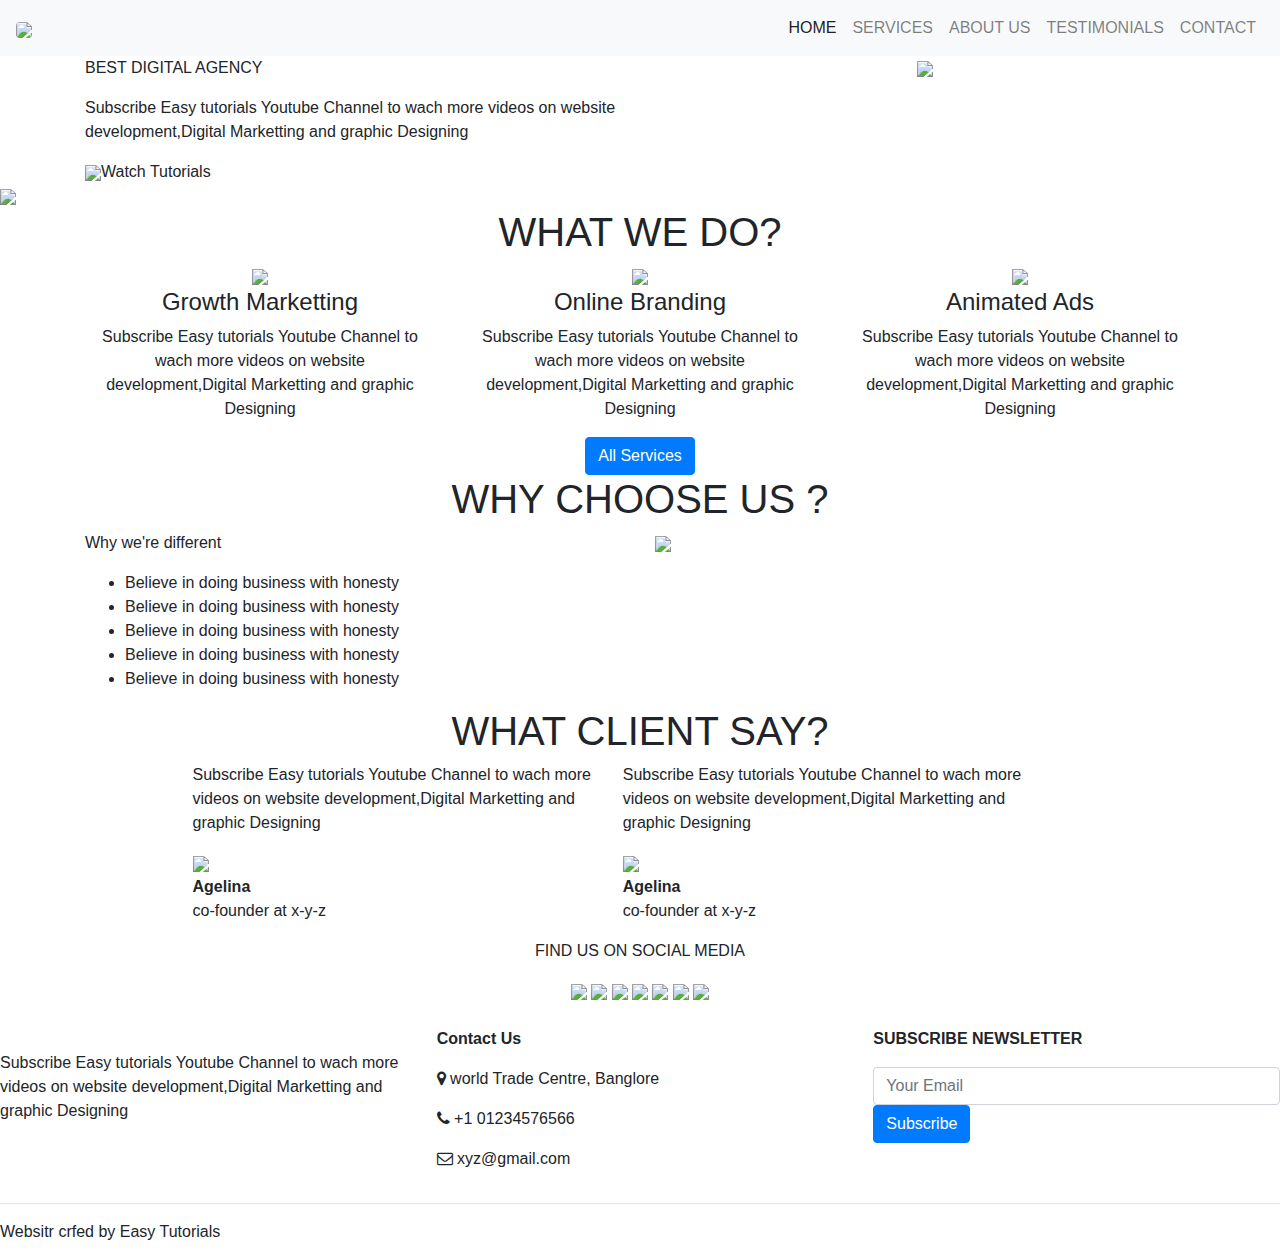
==== index.html @ fe6caace "Update and rename agencyweb.html to index.html" ====
<!DOCTYPE html>
<html>
<head>
	<title>AGENCY WEBSITE</title>
	<link rel="stylesheet" type="text/css" href="style.css">
<link rel="stylesheet" href="https://stackpath.bootstrapcdn.com/bootstrap/4.5.0/css/bootstrap.min.css">
<script src="https://code.jquery.com/jquery-3.5.1.slim.min.js"></script>
<script src="https://cdn.jsdelivr.net/npm/popper.js@1.16.0/dist/umd/popper.min.js"></script>
<script src="https://stackpath.bootstrapcdn.com/bootstrap/4.5.0/js/bootstrap.min.js"></script>
<link rel="stylesheet" type="text/css" href="https://stackpath.bootstrapcdn.com/font-awesome/4.7.0/css/font-awesome.min.css">


</head>
<body>
<section id="nav-bar">
	<nav class="navbar navbar-expand-lg navbar-light bg-light">
  <a class="navbar-brand" href="#"><img src="https://encrypted-tbn0.gstatic.com/images?q=tbn%3AANd9GcS-QWs1jzxVbEPeQAhiBmQzIr-kCH6oU2usc4fQPBf65XwpNy00&usqp=CAU" class="rounded"></a>
  <button class="navbar-toggler" type="button" data-toggle="collapse" data-target="#navbarNav" aria-controls="navbarNav" aria-expanded="false" aria-label="Toggle navigation">
    	<i class="fa fa-bars" ></i> 

  </button>
  <div class="collapse navbar-collapse" id="navbarNav">
    <ul class="navbar-nav ml-auto">
      <li class="nav-item active">
        <a class="nav-link" href="#top">HOME</a>
      </li>
      <li class="nav-item">
        <a class="nav-link" href="#services">SERVICES</a>
      </li>
      <li class="nav-item">
        <a class="nav-link" href="#about-us">ABOUT US</a>
      </li>
      <li class="nav-item">
        <a class="nav-link " href="#testimonials">TESTIMONIALS</a>
              <li class="nav-item">
        <a class="nav-link " href="#footer">CONTACT</a>
      </li>

      </li>
    </ul>
  </div>
</nav>

	
</section>
<section id="banner">
	<div class="container">

		<div class="row">
		<div class="col-md-6">
			<p class="promo-title">BEST DIGITAL AGENCY</p>
			<P>Subscribe Easy tutorials Youtube Channel to wach more videos on website development,Digital Marketting and graphic Designing </P>
			<a href="#"><img src="https://www.freepnglogos.com/uploads/play-button-png/index-media-cover-art-play-button-overlay-5.png" class="play-btn"></a>Watch Tutorials
		</div>

			<div class="col-md-6 text-center">
			<img src=" https://www.pinclipart.com/picdir/big/13-132807_enrollment-registration-and-students-affiliate-marketing-cartoon-clipart.png" class="img-fluid">

	</div>
</div>
</div>

<img src="https://www.pngkey.com/png/full/516-5161226_social-media-management-management.png" class="bottom-img">


	
</section>
<!------------------services section------------------->
<section id="services">
	<div class="container text-center">
	<h1 class="title">WHAT WE DO?</h1>
		<div class="row text-center">
			<div class="col-md-4 services">
				<img src="http://www.codolin.com/wp-content/uploads/2018/10/digital_marketing-1.png" class="services-img">
				<h4>Growth Marketting</h4>
				<P>Subscribe Easy tutorials Youtube Channel to wach more videos on website development,Digital Marketting and graphic Designing </P>

			</div>
						<div class="col-md-4 services">
				<img src="http://www.codolin.com/wp-content/uploads/2018/10/digital_marketing-1.png" class="services-img">
				<h4>Online Branding</h4>
				<P>Subscribe Easy tutorials Youtube Channel to wach more videos on website development,Digital Marketting and graphic Designing </P>

			</div>
						<div class="col-md-4 services">
				<img src="http://www.codolin.com/wp-content/uploads/2018/10/digital_marketing-1.png" class="services-img">
				<h4>Animated Ads</h4>
				<P>Subscribe Easy tutorials Youtube Channel to wach more videos on website development,Digital Marketting and graphic Designing </P>

			</div>


			
		</div>
		<button type="button" class="btn btn-primary">
			All Services
			
		</button>
		
	</div>
</section>
<!-----------------------about us----------------------->
<section id="about-us">
	<div class="container">
	<h1 class="title text-center">WHY CHOOSE US ?</h1>
<div class="row">
	<div class="col-md-6">
		<p class="about-title">Why we're different</p>
		<ul>
			<li>Believe in doing business with honesty</li>
			<li>Believe in doing business with honesty</li>
			<li>Believe in doing business with honesty</li>
			<li>Believe in doing business with honesty</li>
			<li>Believe in doing business with honesty</li>

		</ul>
		
	</div>
	<div class="col-md-6">
		<img src="https://www.pinclipart.com/picdir/big/98-987137_people-network-icon2-people-network-clipart.png" class="img-fluid" width="400px">
		
	</div>
</div>
	</div>
</section>
<!-----------------Testimonials------------------------>
<section id="Testimonials">
	<div class="container">
		<h1 class="title text-center">WHAT CLIENT SAY?</h1>
		<div class="row offset-1">
			<div class="col-md-5 Testimonials" >
				<P>Subscribe Easy tutorials Youtube Channel to wach more videos on website development,Digital Marketting and graphic Designing </P>
<img src="https://www.confirmation.com/media/1118/audit-client.png?width=425&height=425" width="100px">
<p class="user-details"><b>Agelina</b><br>co-founder at x-y-z</p> 
				
			</div>
						<div class="col-md-5 Testimonials" >
				<P>Subscribe Easy tutorials Youtube Channel to wach more videos on website development,Digital Marketting and graphic Designing </P>
<img src="https://www.confirmation.com/media/1118/audit-client.png?width=425&height=425" width="100px">
<p class="user-details"><b>Agelina</b><br>co-founder at x-y-z</p> 
				
			</div>

			
		</div>

		
	</div>
	
</section>
<!------------------------------social media section---------------------------->

<section id="social-media">
	<div class="container text-center">
		<p>FIND US ON SOCIAL MEDIA</p>
		<div class="social-icons">
			<a href="#"><img src="https://www.qualitylogoproducts.com/images/_icons/_icon_facebook-smi.svg"></a>
			<a href="#"><img src="https://www.qualitylogoproducts.com/images/_icons/_icon_instagram-smi.svg"></a>
			<a href="#"><img src="https://www.qualitylogoproducts.com/images/_icons/_icon_twitter-smi.svg"></a>
			<a href="#"><img src="https://www.qualitylogoproducts.com/images/_icons/_icon_snapchat-smi.svg"></a>
			<a href="#"><img src="https://www.qualitylogoproducts.com/images/_icons/_icon_pinterest-smi.svg"></a>
			<a href="#"><img src="https://www.qualitylogoproducts.com/images/_icons/_icon_linkedin-smi.svg"></a>
			<a href="#"><img src="https://www.qualitylogoproducts.com/images/_icons/_icon_youtube-smi.svg"></a>

			
		</div>

		
	</div>
	
</section>

<!---------------------footer section--------------------------->
<section id="footer">
	<img src="" class="footer-img">
	<div class="row">
		<div class="col-md-4 footer-box">
			<img src="">
		<P>Subscribe Easy tutorials Youtube Channel to wach more videos on website development,Digital Marketting and graphic Designing </P>

			
		</div>
		<div class="col-md-4 footer-box">
			<p><b>Contact Us</b></p>
			<p><i class="fa fa-map-marker"></i>
world Trade Centre, Banglore </p>
			<p><i class="fa fa-phone"></i>
+1 01234576566</p>
			<p><i class="fa fa-envelope-o"></i>
xyz@gmail.com</p>
			
		</div>
		<div class="col-md-4 footer-box">
			<p><b>SUBSCRIBE NEWSLETTER</b></p>
			<input type="amail" class="form-control" placeholder="Your Email">
			<button type="button" class="btn btn-primary">
				Subscribe
				
			</button>
			
		</div>
		
	</div>
	<hr>
	<p class="copyright">Websitr crfed by Easy Tutorials</p>
</section>
<!--------------------smooth scroll--------------------------->
<script src="smooth-scroll.js"></script>
<script>
	var scroll = new SmoothScroll('a[href*="#"]');
</script>


</body>
</html>
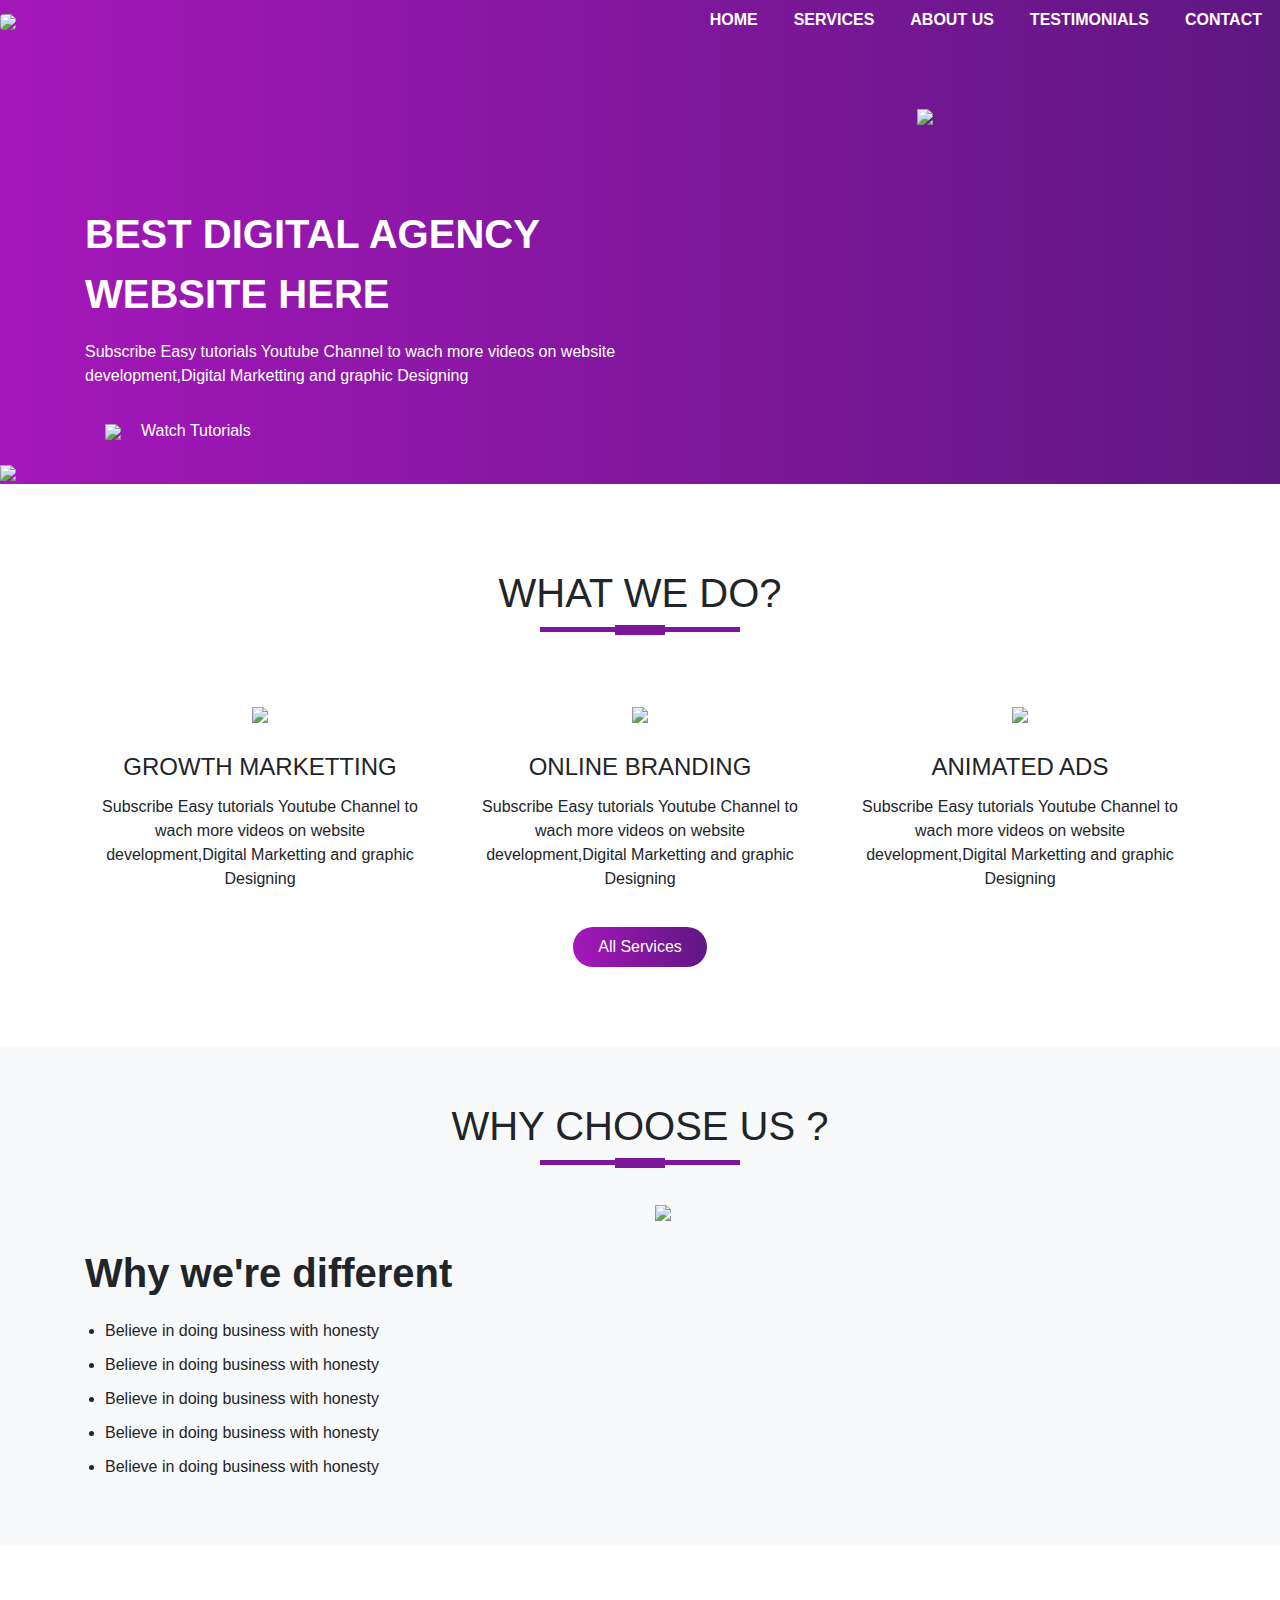
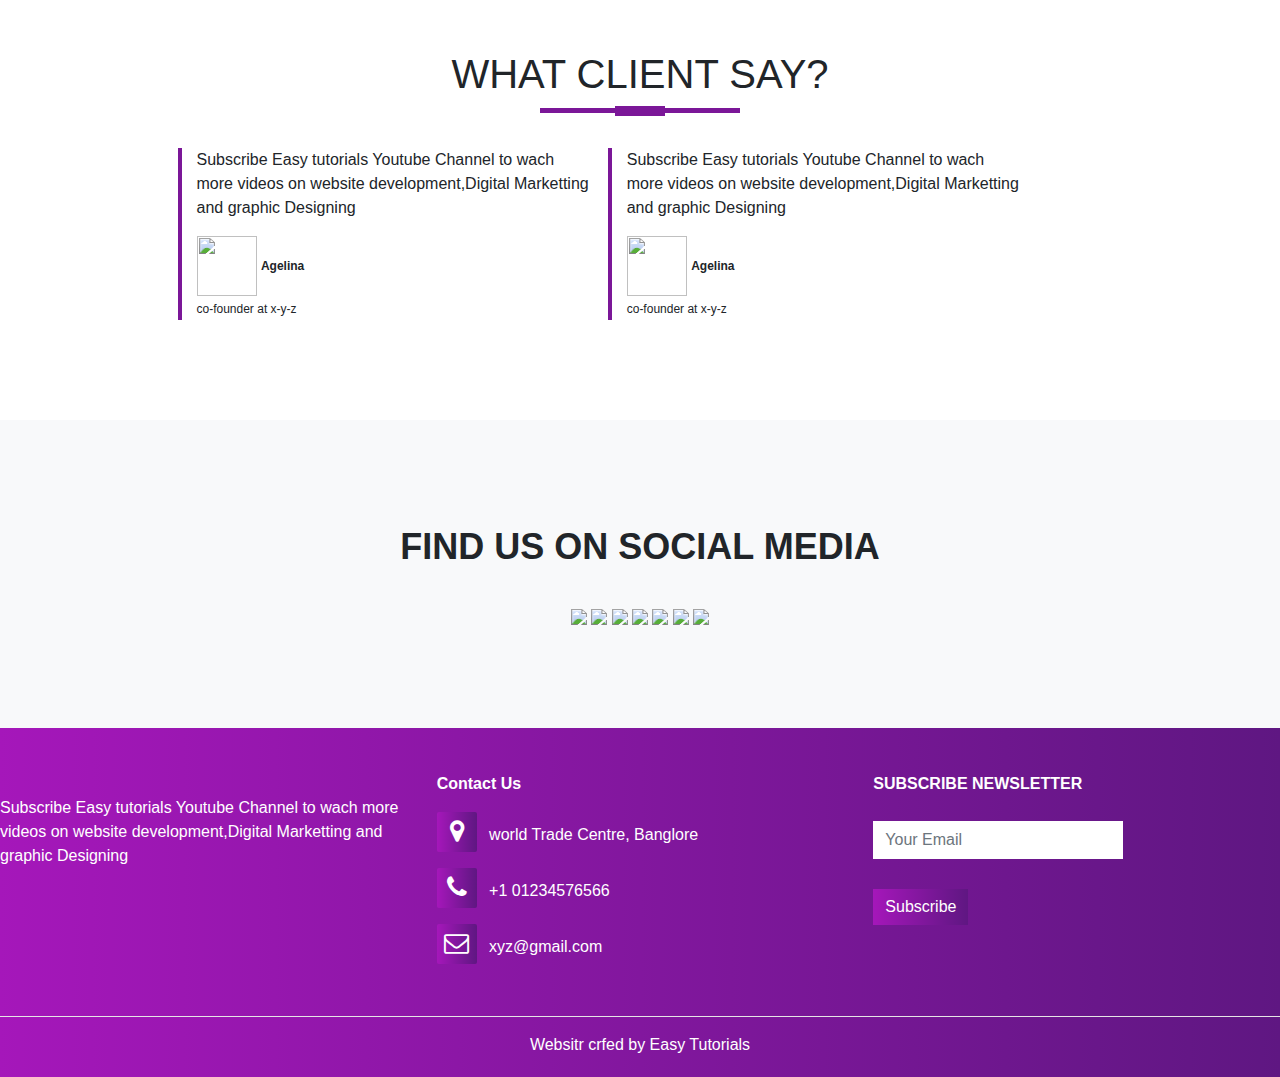
==== commit baef4bfe: "Update index.html" ====
--- a/index.html
+++ b/index.html
@@ -48,7 +48,7 @@
 
 		<div class="row">
 		<div class="col-md-6">
-			<p class="promo-title">BEST DIGITAL AGENCY</p>
+			<p class="promo-title">BEST DIGITAL AGENCY WEBSITE HERE</p>
 			<P>Subscribe Easy tutorials Youtube Channel to wach more videos on website development,Digital Marketting and graphic Designing </P>
 			<a href="#"><img src="https://www.freepnglogos.com/uploads/play-button-png/index-media-cover-art-play-button-overlay-5.png" class="play-btn"></a>Watch Tutorials
 		</div>
--- a/style.css
+++ b/style.css
@@ -0,0 +1,248 @@
+*{
+	margin: 0;
+	padding: 0;
+}
+body{
+	font-family: sans-serif;
+}
+#nav-bar{
+	position: sticky;
+	top:0;
+	z-index: 10; 
+} 
+.navbar{
+ background-image: linear-gradient(to right,#a517ba,#5f1782);
+ padding: 0 !important;
+}
+.navbar-brand img
+{
+	height: 40px;
+	padding left: 20px;
+}
+.navbar-nav li{
+	padding: 0 10px;
+}
+.navbar-nav li a {
+	color: #fff !important;
+	font-weight: 600;
+	float: right;
+	text-align: center;
+}
+.fa-bars{
+	color: #fff;
+	font-size: 30px !important ;
+}
+.navbar-toggler{
+	outline: none;
+
+
+}
+/*.................banner section.........................*/
+#banner{
+	background-image: linear-gradient(to right,#a517ba,#5f1782);
+	color: #fff;
+	padding-top: 5%;
+}
+.promo-title{
+	font-size: 40px;
+	font-weight: 600;
+	margin-top: 100px;
+}
+.play-btn{
+	width: 45px;
+	margin: 20px;
+}
+#banner a{
+	color: #fff;
+	text-decoration: none;
+}
+.bottom-img{
+	width: 100%;
+}
+/*..............................................*/
+#services{
+	padding: 80px 0;
+
+}
+.services-img{
+	width:100px;
+	margin-top: 20px;
+}
+.services{
+	padding: 20px;
+}
+.services h4{
+	padding: 5px;
+	margin-top: 25px;
+	text-transform: uppercase;
+}
+
+.title::before{
+	content: '';
+	height: 5px;
+	background: #7b1798;
+	width: 200px;
+	margin-left: auto;
+	margin-right: auto;
+	display: block;
+	transform: translateY(63px);
+
+}
+.title::after{
+	content: '';
+	height:10px;
+	background: #7b1798;
+	width: 50px;
+	margin-left: auto;
+	margin-right: auto;
+	margin-bottom: 40px;
+	display: block;
+	transform: translateY(8px);
+}
+#services .btn-primary{
+  box-shadow: none;
+  padding: 8px 25px;
+  border:none;
+  border-radius: 20px;
+  	background-image: linear-gradient(to right,#a517ba,#5f1782);
+
+}
+/*.......................about-us section*/
+#about-us {
+
+	background: #f8f9fa;
+	padding-bottom: 50px;
+	padding-top: 50px;
+}
+.about-title{
+	font-size: 40px;
+	font-weight: 600;
+	margin-top: 8%;
+}
+#about-us ul li
+{
+	margin: 10px 0;
+}
+#about-us ul{
+
+	margin-left: 20px;
+}
+/*...............................Testimonials secttion*/
+#Testimonials{
+    margin: 100px 0;
+}
+.Testimonials
+{
+	border-left: 4px solid #7b1798;
+	margin-top: 50px;
+	margin: 0 0px;
+}
+.Testimonials img{
+   height: 60px;
+   width: 60px;
+
+}
+
+.user-details{
+	display: inline;
+	font-size: 12px;
+}
+/*.................................social media section............*/
+
+#social-media{
+	background: #f8f9fa;
+	padding: 100px 0;
+
+}
+#social-media p{
+	font-size: 36px;
+	font-weight: 600;
+	margin-bottom: 30px;
+
+}
+.social-icons img
+{
+	width: 60px;
+	transition: 0.5s;
+
+}
+.social-icons a:hover img{
+	transform: translateY(-10px);
+}
+/*.........................footer section.....*/
+
+#footer{
+	  	background-image: linear-gradient(to right,#a517ba,#5f1782);
+	  	color: #fff;
+
+
+
+}
+.footer-img{
+	width: 100%;
+}
+.footer-box{
+	padding: 20px;
+
+}
+.footer-box .fa{
+	margin-right: 8px;
+	font-size: 25px;
+	height: 40px;
+	width: 40px;
+	text-align: center;
+	padding: 7px;
+	border-radius: 2px;
+		  	background-image: linear-gradient(to right,#a517ba,#5f1782);
+
+
+}
+.footer-box .form-control{
+	box-shadow: none !important;
+	border:none;
+	border-radius: 0;
+	margin-top: 25px;
+	max-width: 250px;
+}
+.footer-box .btn-primary{
+	box-shadow: none !important;
+	border:none;
+	border-radius: 0;
+	margin-top: 30px;
+		  	background-image: linear-gradient(to right,#a517ba,#5f1782);
+
+}
+hr{
+	background-color: #fff;
+
+}
+.copyright{
+ margin-bottom: 0;
+ padding-bottom: 20px;
+ text-align: center;
+
+}
+
+
+
+
+
+
+
+
+
+
+
+
+
+
+
+
+
+
+
+
+
+
+
+
